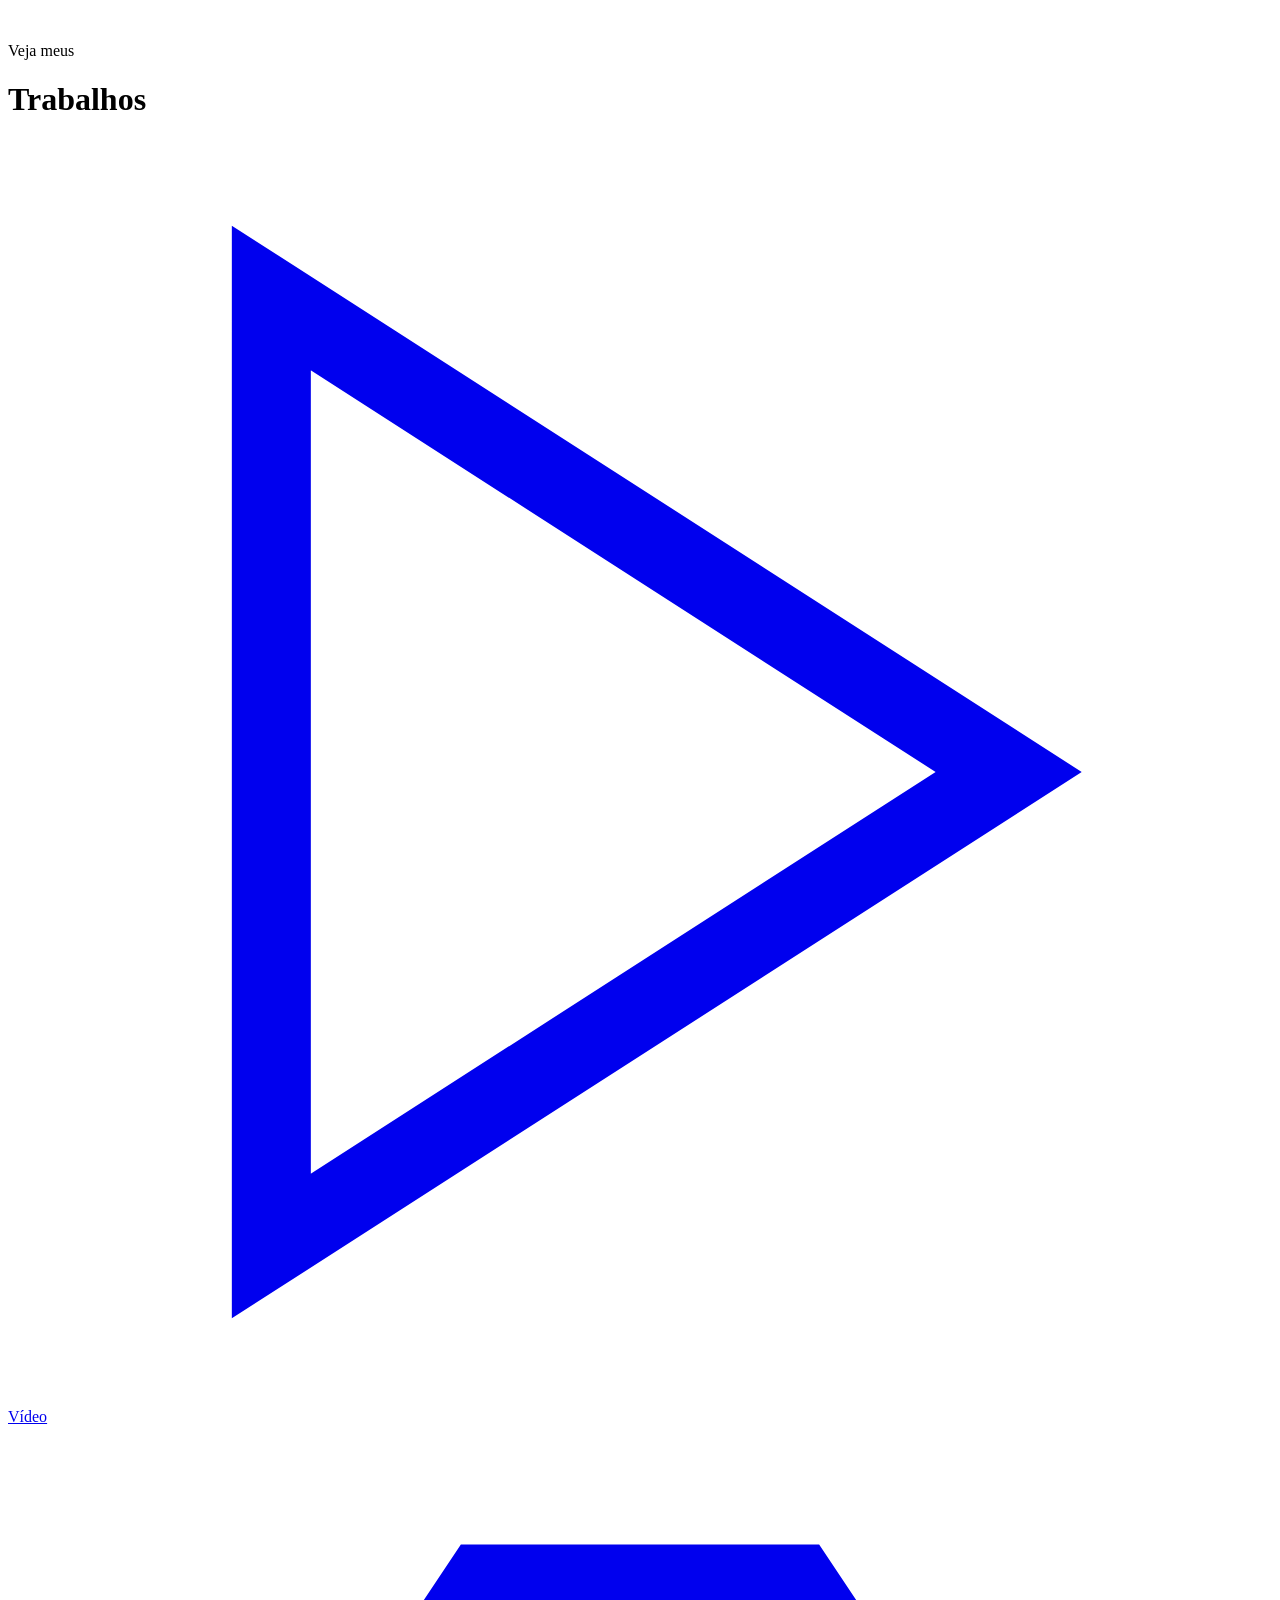
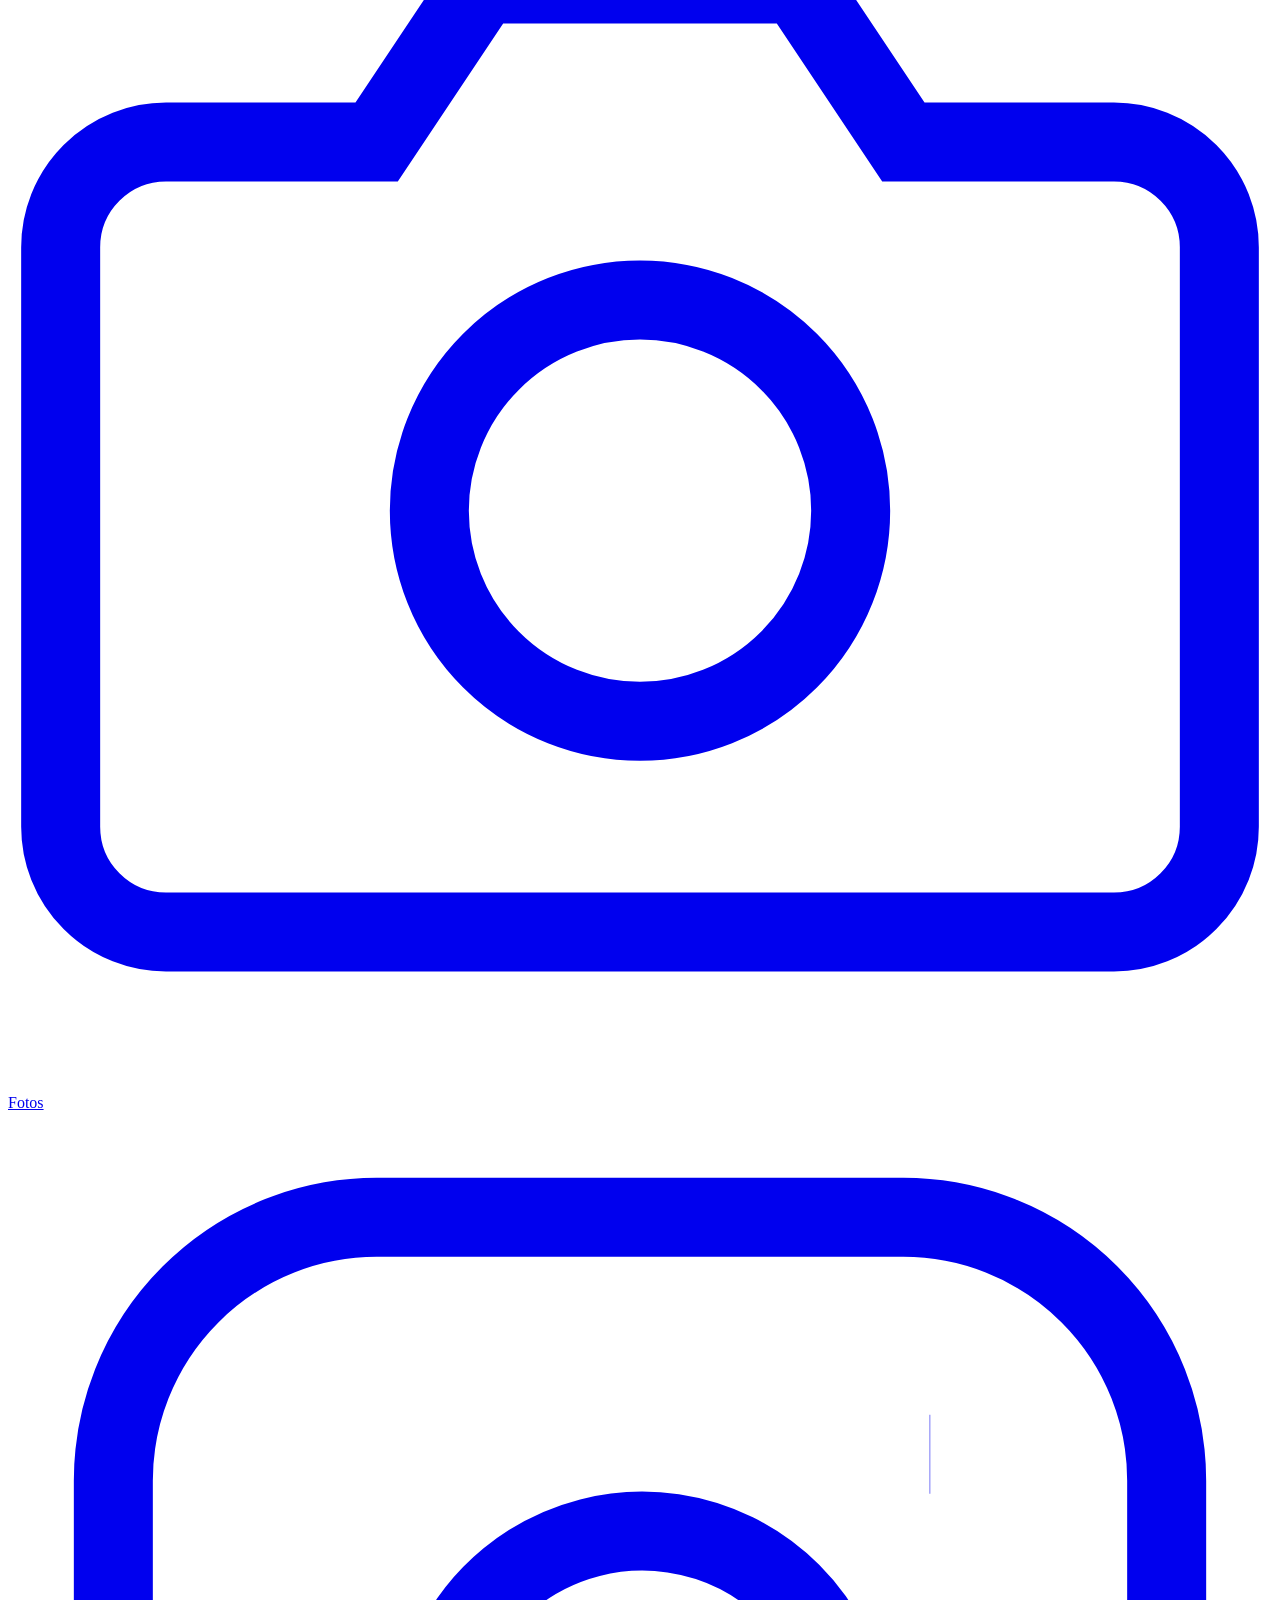
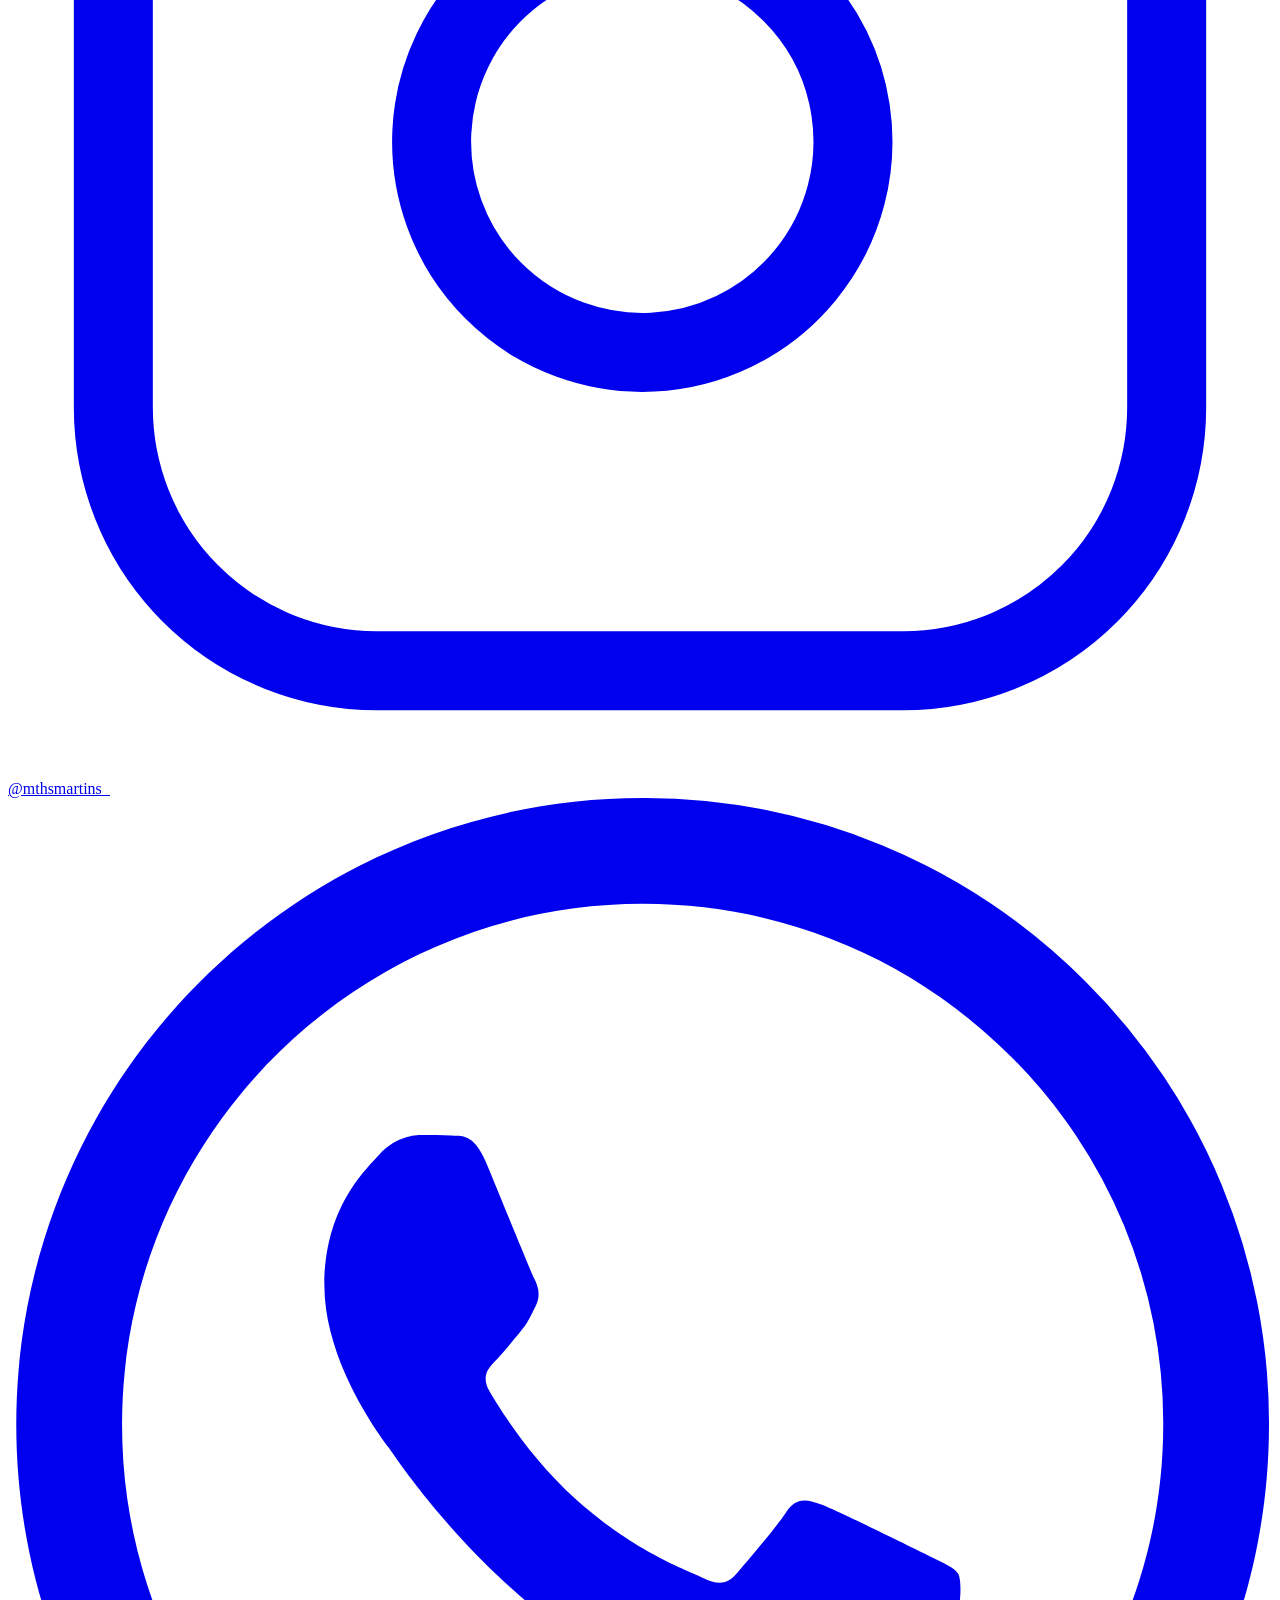
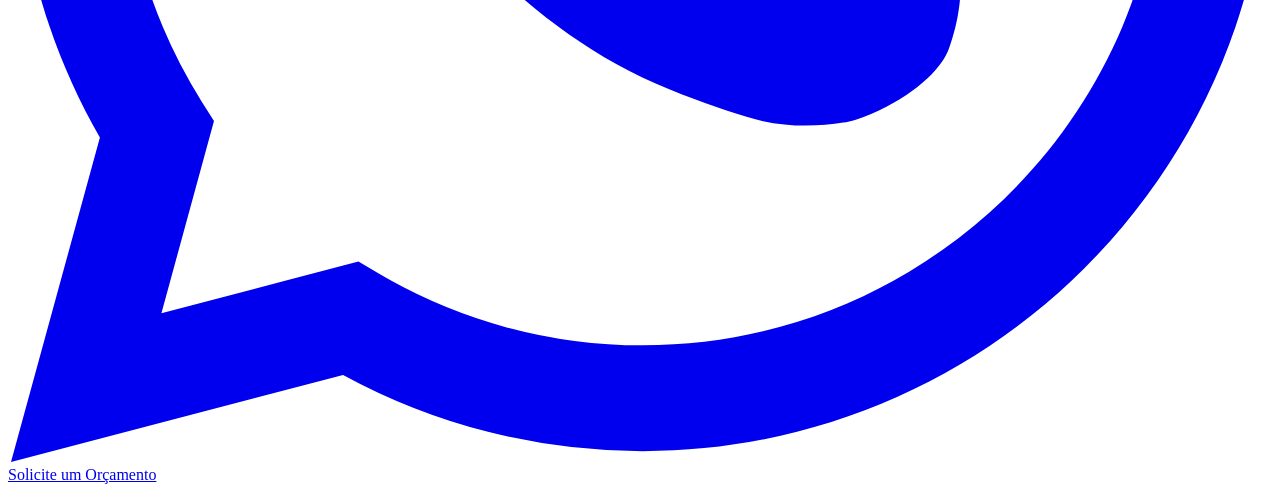
==== index.html @ 208d0a87 "Primeiro Upload do site" ====
<!DOCTYPE html>
<html lang="pt-BR">

<head>
  <meta charset="UTF-8" />
  <meta name="viewport" content="width=device-width, initial-scale=1.0" />
  <title>Matheus | Filmmaker</title>
  <meta name="description"
    content="Filmmaker especializado em casamentos, eventos corporativos e produções audiovisuais." />
  <link rel="preconnect" href="https://fonts.googleapis.com" />
  <link rel="preconnect" href="https://fonts.gstatic.com" crossorigin />
  <link
    href="https://fonts.googleapis.com/css2?family=Inter:wght@300;400;500;600;700;800;900&family=Montserrat:ital,wght@0,300;0,400;0,500;0,600;0,700;0,800;0,900;1,300;1,400&display=swap"
    rel="stylesheet" />
  <link rel="stylesheet" href="/assets/css/style.css?v=1.0.1" />
  <link rel="stylesheet" href="/assets/css/home.css?v=1.0.1" />
</head>

<body class="home-page">

  <div class="hero-bg">
    <img src="/assets/images/image35.jpg" alt="" aria-hidden="true" class="hero-img" />
    <div class="hero-overlay"></div>
    <div class="hero-grain"></div>
  </div>

  <main class="hero-main">
    <div class="hero-content">

      <p class="hero-eyebrow">Veja meus</p>
      <h1 class="hero-title">Trabalhos</h1>

      <nav class="hero-buttons" aria-label="Categorias">
        <a href="/videos.html" class="btn btn-outline" id="btn-videos">
          <svg class="btn-icon" viewBox="0 0 24 24" fill="none" stroke="currentColor" stroke-width="1.5"
            aria-hidden="true">
            <polygon points="5 3 19 12 5 21 5 3" />
          </svg>
          Vídeo
        </a>
        <a href="/fotografia.html" class="btn btn-solid" id="btn-fotografia">
          <svg class="btn-icon" viewBox="0 0 24 24" fill="none" stroke="currentColor" stroke-width="1.5"
            aria-hidden="true">
            <path d="M23 19a2 2 0 0 1-2 2H3a2 2 0 0 1-2-2V8a2 2 0 0 1 2-2h4l2-3h6l2 3h4a2 2 0 0 1 2 2z" />
            <circle cx="12" cy="13" r="4" />
          </svg>
          Fotos
        </a>
      </nav>

      <a href="https://www.instagram.com/mthsmartins_/" target="_blank" rel="noopener" class="hero-instagram"
        id="social-instagram" aria-label="Instagram de Matheus Films">
        <svg viewBox="0 0 24 24" fill="none" stroke="currentColor" stroke-width="1.5" aria-hidden="true">
          <rect x="2" y="2" width="20" height="20" rx="5" ry="5" />
          <path d="M16 11.37A4 4 0 1 1 12.63 8 4 4 0 0 1 16 11.37z" />
          <line x1="17.5" y1="6.5" x2="17.51" y2="6.5" />
        </svg>
        <span>@mthsmartins_</span>
      </a>

    </div>
  </main>

  <a href="https://wa.me/+5527997358236" target="_blank" rel="noopener" class="whatsapp-fab" id="whatsapp-btn"
    aria-label="Solicitar orçamento pelo WhatsApp">
    <svg viewBox="0 0 24 24" fill="currentColor" aria-hidden="true">
      <path
        d="M17.472 14.382c-.297-.149-1.758-.867-2.03-.967-.273-.099-.471-.148-.67.15-.197.297-.767.966-.94 1.164-.173.199-.347.223-.644.075-.297-.15-1.255-.463-2.39-1.475-.883-.788-1.48-1.761-1.653-2.059-.173-.297-.018-.458.13-.606.134-.133.298-.347.446-.52.149-.174.198-.298.298-.497.099-.198.05-.371-.025-.52-.075-.149-.669-1.612-.916-2.207-.242-.579-.487-.5-.669-.51-.173-.008-.371-.01-.57-.01-.198 0-.52.074-.792.372-.272.297-1.04 1.016-1.04 2.479 0 1.462 1.065 2.875 1.213 3.074.149.198 2.096 3.2 5.077 4.487.709.306 1.262.489 1.694.625.712.227 1.36.195 1.871.118.571-.085 1.758-.719 2.006-1.413.248-.694.248-1.289.173-1.413-.074-.124-.272-.198-.57-.347m-5.421 7.403h-.004a9.87 9.87 0 0 1-5.031-1.378l-.361-.214-3.741.982.998-3.648-.235-.374a9.86 9.86 0 0 1-1.51-5.26c.001-5.45 4.436-9.884 9.888-9.884 2.64 0 5.122 1.03 6.988 2.898a9.825 9.825 0 0 1 2.893 6.994c-.003 5.45-4.437 9.884-9.885 9.884m8.413-18.297A11.815 11.815 0 0 0 12.05 0C5.495 0 .16 5.335.157 11.892c0 2.096.547 4.142 1.588 5.945L.057 24l6.305-1.654a11.882 11.882 0 0 0 5.683 1.448h.005c6.554 0 11.89-5.335 11.893-11.893a11.821 11.821 0 0 0-3.48-8.413z" />
    </svg>
    <span class="whatsapp-label">Solicite um Orçamento</span>
  </a>

  <script src="/assets/js/home.js"></script>
</body>

</html>
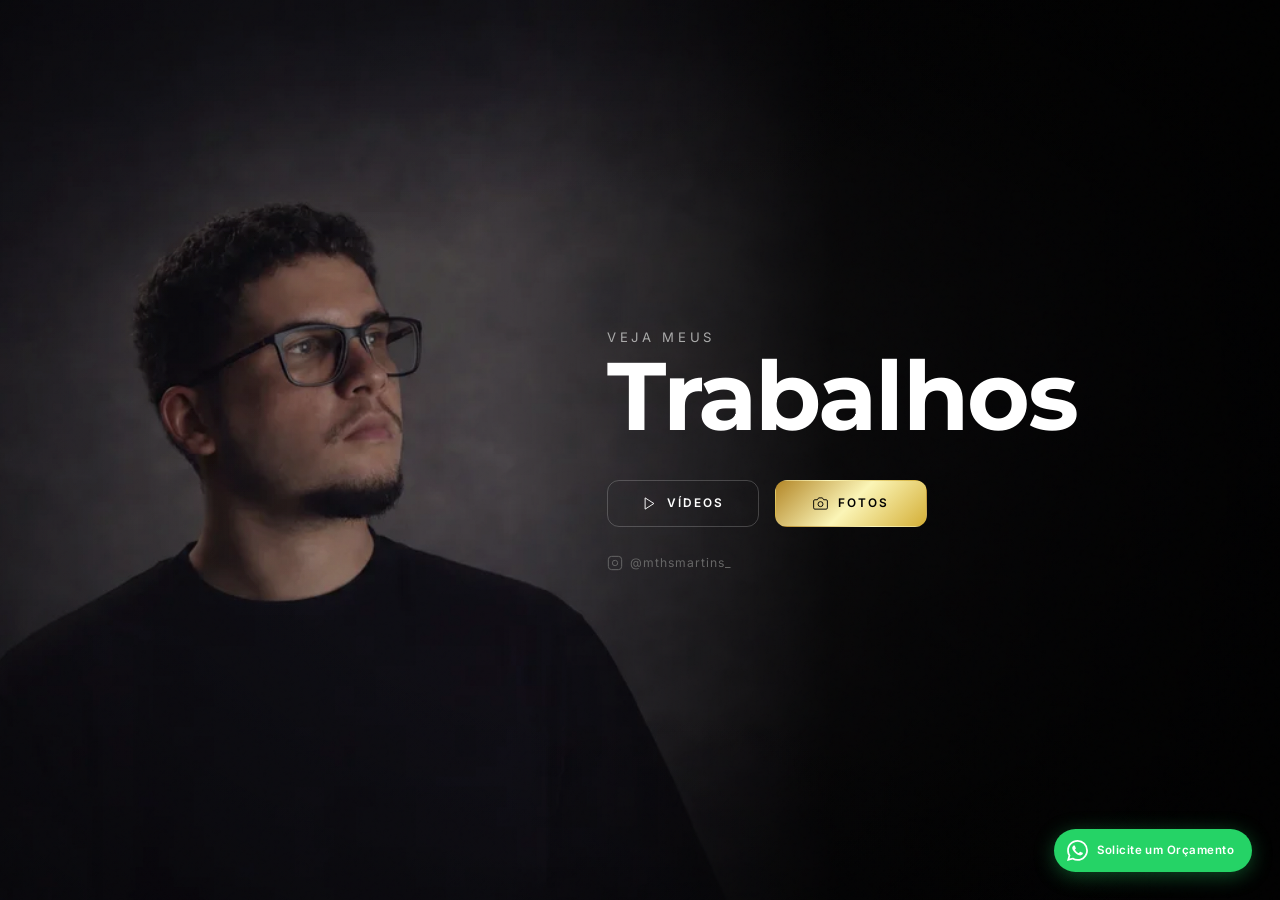
==== commit 740b75da: "Add files via upload" ====
--- a/index.html
+++ b/index.html
@@ -36,7 +36,7 @@
             aria-hidden="true">
             <polygon points="5 3 19 12 5 21 5 3" />
           </svg>
-          Vídeo
+          Vídeos
         </a>
         <a href="/fotografia.html" class="btn btn-solid" id="btn-fotografia">
           <svg class="btn-icon" viewBox="0 0 24 24" fill="none" stroke="currentColor" stroke-width="1.5"
--- a/assets/css/style.css
+++ b/assets/css/style.css
@@ -0,0 +1,517 @@
+/* ============================================
+   MATHEUS FILMS — style.css (minimalista)
+   ============================================ */
+*, *::before, *::after { box-sizing: border-box; margin: 0; padding: 0; outline: none; }
+html, body { overflow-x: hidden; }
+:focus-visible { outline: 1px solid var(--accent); outline-offset: 3px; }
+
+:root {
+  --black:       #000;
+  --dark:        #0a0a0a;
+  --dark-2:      #111;
+  --dark-3:      #181818;
+  --accent:      #D4AF37;
+  --accent-dim:  rgba(212, 175, 55, 0.12);
+  --accent-glow: rgba(212, 175, 55, 0.35);
+  --gold-texture: linear-gradient(135deg, #B38728, #FBF5B7, #D4AF37);
+  --white:       #fff;
+  --grey:        #666;
+  --grey-light:  #aaa;
+  --ff-display:  'Montserrat', sans-serif;
+  --ff-body:     'Inter', sans-serif;
+  --ease:        cubic-bezier(0.4,0,0.2,1);
+  --dur:         0.45s;
+}
+
+html { scroll-behavior: smooth; }
+
+body {
+  background: var(--black);
+  color: var(--white);
+  font-family: var(--ff-body);
+  font-size: 16px;
+  line-height: 1.6;
+  overflow-x: hidden;
+  -webkit-font-smoothing: antialiased;
+}
+
+img { display: block; width: 100%; height: 100%; object-fit: cover; }
+a { text-decoration: none; color: inherit; }
+
+::-webkit-scrollbar { width: 3px; }
+::-webkit-scrollbar-track { background: transparent; }
+::-webkit-scrollbar-thumb { background: var(--accent); border-radius: 2px; }
+
+/* ── NAVBAR ──────────────────────────────── */
+.navbar {
+  position: fixed; top: 0; left: 0; right: 0; z-index: 1000;
+  display: flex; align-items: center; justify-content: space-between;
+  padding: 0 52px; height: 68px;
+  background: transparent;
+  transition: background var(--dur) var(--ease),
+              border-color var(--dur) var(--ease);
+  border-bottom: 1px solid transparent;
+}
+.navbar.scrolled {
+  background: rgba(0,0,0,0.88);
+  backdrop-filter: blur(18px);
+  border-bottom-color: rgba(255,255,255,0.05);
+}
+
+.nav-logo {
+  font-family: var(--ff-display);
+  font-size: 1.4rem; font-weight: 700;
+  letter-spacing: 0.12em; color: var(--white);
+}
+.logo-dot { color: var(--accent); }
+
+.nav-links { display: flex; gap: 44px; list-style: none; }
+.nav-link {
+  font-size: 0.72rem; font-weight: 500;
+  letter-spacing: 0.18em; text-transform: uppercase;
+  color: var(--grey-light); position: relative; padding-bottom: 3px;
+  transition: color var(--dur) var(--ease);
+}
+.nav-link::after {
+  content: ''; position: absolute; bottom: 0; left: 0;
+  width: 0; height: 1px; background: var(--accent);
+  transition: width var(--dur) var(--ease);
+}
+.nav-link:hover, .nav-link.active { color: var(--white); }
+.nav-link:hover::after, .nav-link.active::after { width: 100%; }
+
+.nav-toggle {
+  display: none; flex-direction: column; gap: 5px;
+  background: none; border: none; cursor: pointer; padding: 4px;
+}
+.nav-toggle span {
+  display: block; width: 22px; height: 1px;
+  background: var(--white); transition: var(--dur) var(--ease);
+}
+.nav-toggle.active span:nth-child(1) { transform: translateY(6px) rotate(45deg); }
+.nav-toggle.active span:nth-child(2) { opacity: 0; }
+.nav-toggle.active span:nth-child(3) { transform: translateY(-6px) rotate(-45deg); }
+
+.nav-links.open {
+  display: flex; flex-direction: column;
+  position: fixed; top: 68px; left: 0; right: 0;
+  background: rgba(0,0,0,0.97);
+  padding: 32px 52px;
+  gap: 28px;
+}
+
+/* ── BUTTONS ─────────────────────────────── */
+.btn {
+  display: inline-flex; align-items: center; gap: 10px;
+  padding: 13px 30px;
+  font-family: var(--ff-body); font-size: 0.74rem;
+  font-weight: 600; letter-spacing: 0.18em; text-transform: uppercase;
+  border-radius: 12px; cursor: pointer;
+  transition: all var(--dur) var(--ease);
+  border: 1px solid transparent; white-space: nowrap;
+}
+.btn-outline {
+  border-color: rgba(255,255,255,0.2); color: var(--white); background: transparent;
+}
+.btn-outline:hover {
+  border-color: var(--accent); background: var(--accent-dim);
+  box-shadow: 0 0 18px var(--accent-glow);
+}
+.btn-solid { background: var(--gold-texture); color: var(--black); border-color: transparent; }
+.btn-solid:hover {
+  background: linear-gradient(135deg, #c79a2f, #fffdf0, #e0bc46); box-shadow: 0 0 28px var(--accent-glow);
+  transform: translateY(-2px);
+}
+.btn-sm { padding: 9px 20px; font-size: 0.7rem; }
+.btn-icon { width: 15px; height: 15px; flex-shrink: 0; }
+
+/* ── HERO ────────────────────────────────── */
+.hero {
+  position: relative; width: 100%; height: 100vh; min-height: 580px;
+  display: flex; align-items: center; overflow: hidden;
+}
+.hero-bg { position: absolute; inset: 0; }
+.hero-img {
+  width: 100%; height: 100%; object-fit: cover; object-position: center;
+  filter: brightness(0.38);
+  transform: scale(1.04);
+  animation: heroZoom 12s ease-out forwards;
+}
+@keyframes heroZoom {
+  to { transform: scale(1); filter: brightness(0.42); }
+}
+.hero-overlay {
+  position: absolute; inset: 0;
+  background:
+    /* Vinheta nas bordas (elimina vazamento) */
+    radial-gradient(ellipse at center, transparent 40%, rgba(0,0,0,0.92) 100%),
+    /* Gradiente direcional principal */
+    linear-gradient(
+      105deg,
+      rgba(0,0,0,0.92) 0%,
+      rgba(0,0,0,0.3) 55%,
+      rgba(0,0,0,0.7) 100%
+    );
+}
+/* Radial accent light sutil que segue o mouse */
+.hero::before {
+  content: '';
+  position: absolute; inset: 0; z-index: 1; pointer-events: none;
+  background: radial-gradient(
+    500px circle at var(--mx, 75%) var(--my, 50%),
+    rgba(212, 175, 55, 0.05), transparent 65%
+  );
+  transition: background 0.15s linear;
+}
+
+.hero-grain {
+  position: absolute; inset: 0; pointer-events: none; z-index: 1;
+  background-image: url("data:image/svg+xml,%3Csvg viewBox='0 0 200 200' xmlns='http://www.w3.org/2000/svg'%3E%3Cfilter id='n'%3E%3CfeTurbulence type='fractalNoise' baseFrequency='0.85' numOctaves='4' stitchTiles='stitch'/%3E%3C/filter%3E%3Crect width='100%25' height='100%25' filter='url(%23n)' opacity='0.03'/%3E%3C/svg%3E");
+  mix-blend-mode: overlay;
+}
+
+.hero-content {
+  position: relative; z-index: 2;
+  max-width: 600px;
+  margin-left: auto; margin-right: 12%;
+  padding: 0 24px;
+}
+
+/* Hero entrada em cascata */
+.hero-badge    { animation: fadeUp 0.9s 0.3s var(--ease) both; }
+.hero-eyebrow  { animation: fadeUp 0.9s 0.45s var(--ease) both; }
+.hero-title    { animation: fadeUp 0.9s 0.58s var(--ease) both; }
+.hero-buttons  { animation: fadeUp 0.9s 0.72s var(--ease) both; }
+.hero-social   { animation: fadeUp 0.9s 0.86s var(--ease) both; }
+
+@keyframes fadeUp {
+  from { opacity: 0; transform: translateY(24px); }
+  to   { opacity: 1; transform: translateY(0); }
+}
+
+.hero-badge {
+  display: inline-flex; align-items: center; gap: 8px;
+  padding: 5px 14px;
+  border: 1px solid rgba(212, 175, 55, 0.4);
+  border-radius: 50px; font-size: 0.66rem;
+  letter-spacing: 0.14em; text-transform: uppercase;
+  color: var(--grey-light); margin-bottom: 24px;
+  background: rgba(212, 175, 55, 0.07);
+}
+.badge-dot {
+  width: 5px; height: 5px; border-radius: 50%; background: var(--accent);
+  animation: pulse 2.2s infinite;
+}
+@keyframes pulse {
+  0%,100% { opacity:1; transform:scale(1); }
+  50% { opacity:0.4; transform:scale(1.4); }
+}
+
+.hero-eyebrow {
+  font-size: 0.8rem; font-weight: 400;
+  letter-spacing: 0.28em; text-transform: uppercase;
+  color: var(--grey-light); margin-bottom: 6px;
+}
+.hero-title {
+  font-family: var(--ff-display);
+  font-size: clamp(3.8rem, 7vw, 6.2rem);
+  font-weight: 700; line-height: 0.95;
+  letter-spacing: -0.02em; color: var(--white);
+  margin-bottom: 36px;
+}
+
+.hero-buttons { display: flex; flex-direction: column; gap: 10px; max-width: 320px; }
+.hero-buttons .btn { width: 100%; justify-content: center; }
+
+.hero-social { display: flex; align-items: center; gap: 14px; margin-top: 28px; }
+.social-link {
+  display: flex; align-items: center; gap: 7px;
+  font-size: 0.76rem; letter-spacing: 0.07em; color: var(--grey);
+  transition: color var(--dur) var(--ease);
+}
+.social-link:hover { color: var(--white); }
+.social-icon { width: 17px; height: 17px; flex-shrink: 0; }
+
+/* WhatsApp FAB */
+.whatsapp-fab {
+  position: fixed; bottom: 28px; right: 28px; z-index: 999;
+  display: flex; align-items: center; gap: 9px;
+  padding: 11px 18px 11px 13px;
+  background: #25D366; color: var(--white);
+  border-radius: 50px; font-size: 0.72rem; font-weight: 600;
+  letter-spacing: 0.04em;
+  box-shadow: 0 4px 20px rgba(37,211,102,0.35);
+  transition: all var(--dur) var(--ease);
+  animation: fabIn 1s 1.4s var(--ease) both;
+}
+@keyframes fabIn {
+  from { opacity: 0; transform: translateY(16px) scale(0.9); }
+  to   { opacity: 1; transform: translateY(0) scale(1); }
+}
+.whatsapp-fab:hover {
+  transform: translateY(-3px); box-shadow: 0 8px 28px rgba(37,211,102,0.55);
+}
+.whatsapp-icon { width: 21px; height: 21px; flex-shrink: 0; }
+
+/* ── SECTIONS ────────────────────────────── */
+.section { padding: 96px 52px; max-width: 1380px; margin: 0 auto; }
+
+.section-header { margin-bottom: 56px; }
+.section-tag {
+  display: inline-block; font-size: 0.67rem;
+  letter-spacing: 0.25em; text-transform: uppercase;
+  color: var(--accent); margin-bottom: 10px;
+}
+.section-title {
+  font-family: var(--ff-display);
+  font-size: clamp(2rem, 4vw, 3rem);
+  font-weight: 600; line-height: 1.1;
+  color: var(--white); margin-bottom: 14px;
+}
+.section-title em { font-style: italic; color: var(--grey-light); }
+.section-line { width: 40px; height: 1px; background: var(--accent); }
+
+/* ── VIDEOS ──────────────────────────────── */
+.videos-section { border-top: 1px solid rgba(255,255,255,0.05); }
+
+.featured-video {
+  display: grid; grid-template-columns: 1fr 360px;
+  gap: 52px; margin-bottom: 68px; align-items: center;
+}
+.featured-thumb {
+  position: relative; aspect-ratio: 16/9;
+  border-radius: 12px; overflow: hidden;
+  border: 1px solid rgba(255,255,255,0.05);
+}
+.featured-overlay {
+  position: absolute; inset: 0;
+  display: flex; align-items: center; justify-content: center;
+  background: rgba(0,0,0,0.45);
+  opacity: 0; transition: opacity var(--dur) var(--ease);
+}
+.featured-thumb:hover .featured-overlay { opacity: 1; }
+.play-btn {
+  width: 68px; height: 68px; border-radius: 50%;
+  background: var(--gold-texture); border: none; cursor: pointer;
+  display: flex; align-items: center; justify-content: center;
+  box-shadow: 0 0 36px var(--accent-glow);
+  transition: transform var(--dur) var(--ease);
+  color: var(--black);
+}
+.play-btn svg { width: 26px; height: 26px; margin-left: 3px; }
+.play-btn:hover { transform: scale(1.08); }
+.featured-badge {
+  position: absolute; top: 14px; left: 14px;
+  background: var(--gold-texture); color: var(--black); font-weight: 700;
+  font-size: 0.62rem; letter-spacing: 0.12em; text-transform: uppercase;
+  padding: 4px 9px; border-radius: 4px;
+}
+.featured-tag {
+  font-size: 0.67rem; letter-spacing: 0.2em; text-transform: uppercase;
+  color: var(--accent); display: block; margin-bottom: 10px;
+}
+.featured-title {
+  font-family: var(--ff-display); font-size: 1.8rem; font-weight: 600;
+  line-height: 1.2; color: var(--white); margin-bottom: 14px;
+}
+.featured-desc { font-size: 0.88rem; color: var(--grey); line-height: 1.75; margin-bottom: 22px; }
+.featured-meta { display: flex; gap: 18px; margin-bottom: 26px; }
+.featured-meta span {
+  display: flex; align-items: center; gap: 5px;
+  font-size: 0.72rem; color: var(--grey);
+}
+
+.collection-label {
+  font-size: 0.66rem; letter-spacing: 0.3em; text-transform: uppercase;
+  color: var(--grey); margin-bottom: 22px;
+  display: flex; align-items: center; gap: 14px;
+}
+.collection-label::after {
+  content: ''; flex: 1; height: 1px; background: rgba(255,255,255,0.05);
+}
+
+.video-grid {
+  display: grid; grid-template-columns: repeat(4, 1fr); gap: 18px;
+}
+.card { cursor: pointer; transition: transform var(--dur) var(--ease); }
+.card:hover { transform: translateY(-5px); }
+
+.card-thumb {
+  position: relative; aspect-ratio: 16/10;
+  border-radius: 12px; overflow: hidden;
+  background: var(--dark-3); margin-bottom: 11px;
+}
+.card-overlay {
+  position: absolute; inset: 0;
+  display: flex; align-items: center; justify-content: center;
+  background: rgba(212, 175, 55, 0.28); opacity: 0;
+  transition: opacity var(--dur) var(--ease);
+}
+.card-thumb:hover .card-overlay { opacity: 1; }
+.play-mini {
+  width: 42px; height: 42px; border-radius: 50%;
+  background: rgba(255,255,255,0.1);
+  border: 1px solid rgba(255,255,255,0.35);
+  cursor: pointer; color: white;
+  display: flex; align-items: center; justify-content: center;
+  backdrop-filter: blur(4px);
+  transition: transform var(--dur) var(--ease);
+}
+.play-mini svg { width: 14px; height: 14px; margin-left: 2px; }
+.play-mini:hover { transform: scale(1.12); }
+.card-badge {
+  position: absolute; top: 9px; left: 9px;
+  background: rgba(0,0,0,0.65); backdrop-filter: blur(4px);
+  border: 1px solid rgba(255,255,255,0.08);
+  color: var(--grey-light); font-size: 0.6rem;
+  letter-spacing: 0.08em; padding: 3px 8px; border-radius: 4px;
+}
+.card-cat {
+  position: absolute; bottom: 9px; right: 9px;
+  background: var(--gold-texture); color: var(--black); font-weight: 700;
+  font-size: 0.58rem; letter-spacing: 0.1em; text-transform: uppercase;
+  padding: 3px 8px; border-radius: 4px;
+}
+.card-info h4 {
+  font-family: var(--ff-display); font-size: 1rem; font-weight: 600;
+  color: var(--white); margin-bottom: 3px;
+}
+.card-info p { font-size: 0.72rem; color: var(--grey); }
+
+.card-add .card-thumb-add {
+  display: flex; flex-direction: column;
+  align-items: center; justify-content: center; gap: 8px;
+  border: 1px dashed rgba(255,255,255,0.1); background: transparent;
+}
+.add-icon { font-size: 1.8rem; color: var(--grey); font-weight: 300; }
+.card-thumb-add p { font-size: 0.68rem; color: var(--grey); text-align: center; }
+
+/* ── FOTOGRAFIA ──────────────────────────── */
+.foto-section { border-top: 1px solid rgba(255,255,255,0.05); }
+
+.filter-bar { display: flex; gap: 8px; flex-wrap: wrap; margin-bottom: 36px; }
+.filter-btn {
+  padding: 7px 18px; background: transparent;
+  border: 1px solid rgba(255,255,255,0.08); color: var(--grey);
+  border-radius: 6px; font-family: var(--ff-body);
+  font-size: 0.72rem; letter-spacing: 0.12em; text-transform: uppercase;
+  cursor: pointer; transition: all var(--dur) var(--ease);
+}
+.filter-btn:hover { border-color: rgba(212, 175, 55, 0.45); color: var(--white); }
+.filter-btn.active { background: var(--gold-texture); border-color: transparent; color: var(--black); font-weight: 600; }
+
+.photo-grid {
+  display: grid; grid-template-columns: repeat(3, 1fr);
+  grid-auto-rows: 210px; gap: 10px;
+}
+.photo-item {
+  position: relative; overflow: hidden; border-radius: 12px; cursor: pointer;
+  transition: opacity 0.4s var(--ease), transform 0.4s var(--ease);
+}
+.photo-item.hidden { opacity: 0; pointer-events: none; transform: scale(0.97); }
+.photo-item.photo-large { grid-row: span 2; }
+.photo-item img { transition: transform 0.7s var(--ease); }
+.photo-item:hover img { transform: scale(1.04); }
+.photo-hover {
+  position: absolute; inset: 0;
+  background: linear-gradient(to top, rgba(0,0,0,0.75) 0%, transparent 55%);
+  display: flex; align-items: flex-end; justify-content: space-between;
+  padding: 14px; opacity: 0; transition: opacity var(--dur) var(--ease);
+}
+.photo-item:hover .photo-hover { opacity: 1; }
+.photo-label { font-size: 0.72rem; color: var(--grey-light); letter-spacing: 0.07em; }
+.photo-expand {
+  background: rgba(255,255,255,0.08); border: 1px solid rgba(255,255,255,0.15);
+  border-radius: 50%; width: 34px; height: 34px;
+  display: flex; align-items: center; justify-content: center;
+  cursor: pointer; color: white; flex-shrink: 0;
+  transition: background var(--dur) var(--ease);
+}
+.photo-expand:hover { background: var(--accent); border-color: var(--accent); }
+
+/* ── CONTATO ─────────────────────────────── */
+.contact-section {
+  border-top: 1px solid rgba(255,255,255,0.05);
+  text-align: center; max-width: 1380px; margin: 0 auto;
+}
+.contact-inner { max-width: 560px; margin: 0 auto; }
+.contact-title {
+  font-family: var(--ff-display);
+  font-size: clamp(2.2rem, 4vw, 3.2rem);
+  font-weight: 600; line-height: 1.2;
+  color: var(--white); margin: 14px 0;
+}
+.contact-title em { font-style: italic; color: var(--grey-light); }
+.contact-sub { color: var(--grey); margin-bottom: 36px; font-size: 0.92rem; }
+.contact-actions { display: flex; gap: 14px; justify-content: center; flex-wrap: wrap; }
+
+/* ── FOOTER ──────────────────────────────── */
+.footer { border-top: 1px solid rgba(255,255,255,0.05); padding: 32px 52px; }
+.footer-inner {
+  display: flex; align-items: center; justify-content: space-between;
+  flex-wrap: wrap; gap: 14px;
+}
+.footer-logo { font-family: var(--ff-display); font-size: 1.05rem; font-weight: 700; letter-spacing: 0.12em; }
+.footer-copy { font-size: 0.72rem; color: var(--grey); }
+.footer-socials { display: flex; gap: 14px; }
+.footer-socials a { color: var(--grey); transition: color var(--dur) var(--ease); }
+.footer-socials a:hover { color: var(--white); }
+
+/* ── LIGHTBOX ────────────────────────────── */
+.lightbox {
+  position: fixed; inset: 0; z-index: 2000;
+  background: rgba(0,0,0,0.96); backdrop-filter: blur(8px);
+  display: flex; align-items: center; justify-content: center;
+  opacity: 0; pointer-events: none; transition: opacity 0.35s var(--ease);
+}
+.lightbox.open { opacity: 1; pointer-events: all; }
+.lightbox-img {
+  max-width: 88vw; max-height: 88vh;
+  width: auto; height: auto; border-radius: 12px; object-fit: contain;
+  transform: scale(0.96);
+  transition: transform 0.35s var(--ease);
+}
+.lightbox.open .lightbox-img { transform: scale(1); }
+.lightbox-close {
+  position: absolute; top: 22px; right: 26px;
+  background: none; border: none; color: var(--grey-light);
+  font-size: 1.4rem; cursor: pointer; transition: color var(--dur) var(--ease);
+}
+.lightbox-close:hover { color: var(--white); }
+
+/* ── SCROLL REVEAL (progressive enhancement) ─ */
+/* Sem JS: tudo visível normalmente */
+/* Com JS: .js .reveal fica escondido até entrar na viewport */
+.js .reveal {
+  opacity: 0;
+  transform: translateY(20px);
+  transition: opacity 0.65s var(--ease), transform 0.65s var(--ease);
+}
+.js .reveal.visible {
+  opacity: 1;
+  transform: translateY(0);
+}
+
+/* ── RESPONSIVE ──────────────────────────── */
+@media (max-width: 1100px) {
+  .video-grid { grid-template-columns: repeat(2, 1fr); }
+  .featured-video { grid-template-columns: 1fr; }
+}
+@media (max-width: 768px) {
+  .navbar { padding: 0 24px; }
+  .nav-links { display: none; }
+  .nav-toggle { display: flex; }
+  .hero-content { margin: 0 auto; padding: 0 24px; }
+  .section { padding: 72px 24px; }
+  .video-grid { grid-template-columns: 1fr; }
+  .photo-grid { grid-template-columns: repeat(2,1fr); grid-auto-rows: 170px; }
+  .photo-item.photo-large { grid-row: span 1; }
+  .footer-inner { flex-direction: column; text-align: center; }
+  .footer-socials { justify-content: center; }
+  .whatsapp-label { display: none; }
+  .whatsapp-fab { padding: 12px; border-radius: 50%; }
+}
+@media (max-width: 480px) {
+  .photo-grid { grid-template-columns: 1fr; }
+  .contact-actions { flex-direction: column; align-items: center; }
+}
--- a/assets/css/home.css
+++ b/assets/css/home.css
@@ -0,0 +1,138 @@
+/* ============================================
+   home.css — Página inicial fullscreen
+   ============================================ */
+
+/* Impede qualquer scroll na home */
+html, body.home-page {
+  height: 100%; width: 100%;
+  overflow: hidden;
+}
+
+/* BG cobre toda a tela */
+.hero-bg {
+  position: fixed; inset: 0; z-index: 0;
+}
+.hero-img {
+  width: 100%; height: 100%;
+  object-fit: cover;
+  object-position: 75% center;
+  filter: brightness(0.9);
+  transform: scale(1.04);
+  animation: heroZoom 14s ease-out forwards;
+}
+@keyframes heroZoom {
+  to { transform: scale(1); filter: brightness(1); }
+}
+.hero-overlay {
+  position: absolute; inset: 0;
+  background:
+    radial-gradient(ellipse at center, transparent 40%, rgba(0,0,0,0.4) 100%),
+    linear-gradient(90deg, rgba(0,0,0,0.1) 0%, rgba(0,0,0,0.1) 40%, rgba(0,0,0,0.85) 65%, rgba(0,0,0,0.95) 100%);
+}
+.hero-grain {
+  position: absolute; inset: 0; pointer-events: none;
+  background-image: url("data:image/svg+xml,%3Csvg viewBox='0 0 200 200' xmlns='http://www.w3.org/2000/svg'%3E%3Cfilter id='n'%3E%3CfeTurbulence type='fractalNoise' baseFrequency='0.85' numOctaves='4' stitchTiles='stitch'/%3E%3C/filter%3E%3Crect width='100%25' height='100%25' filter='url(%23n)' opacity='0.03'/%3E%3C/svg%3E");
+  mix-blend-mode: overlay;
+}
+
+/* Centra o conteúdo */
+.hero-main {
+  position: relative; z-index: 1;
+  width: 100%; height: 100vh;
+  display: flex; align-items: center; justify-content: flex-end;
+}
+
+.hero-content {
+  margin-right: clamp(60px, 14vw, 240px);
+  display: flex; flex-direction: column; align-items: flex-start;
+  max-width: 600px;
+  width: fit-content;
+}
+
+/* Textos com entrada animada em cascata */
+.hero-eyebrow {
+  font-family: var(--ff-body);
+  font-size: 0.82rem; font-weight: 400;
+  letter-spacing: 0.28em; text-transform: uppercase;
+  color: var(--grey-light); margin-bottom: 4px;
+  opacity: 0; animation: fadeUp 0.8s 0.3s var(--ease) forwards;
+}
+.hero-title {
+  font-family: var(--ff-display);
+  font-size: clamp(4rem, 7.5vw, 6.5rem);
+  font-weight: 700; line-height: 0.92;
+  letter-spacing: -0.02em; color: var(--white);
+  margin-bottom: 40px;
+  opacity: 0; animation: fadeUp 0.9s 0.45s var(--ease) forwards;
+}
+.hero-buttons {
+  display: flex; flex-direction: row; gap: 16px;
+  width: 100%;
+  opacity: 0; animation: fadeUp 0.8s 0.62s var(--ease) forwards;
+}
+.hero-buttons .btn { flex: 1; justify-content: center; }
+
+.hero-instagram {
+  display: flex; align-items: center; gap: 7px;
+  margin-top: 26px;
+  font-size: 0.76rem; letter-spacing: 0.08em;
+  color: var(--grey);
+  transition: color var(--dur) var(--ease);
+  opacity: 0; animation: fadeUp 0.8s 0.78s var(--ease) forwards;
+}
+.hero-instagram svg { width: 16px; height: 16px; flex-shrink: 0; }
+.hero-instagram:hover { color: var(--white); }
+
+@keyframes fadeUp {
+  from { opacity: 0; transform: translateY(22px); }
+  to   { opacity: 1; transform: translateY(0); }
+}
+
+/* WhatsApp FAB */
+.whatsapp-fab {
+  position: fixed; bottom: 28px; right: 28px; z-index: 10;
+  display: flex; align-items: center; gap: 9px;
+  padding: 11px 18px 11px 13px;
+  background: #25D366; color: #fff;
+  border-radius: 50px;
+  font-family: var(--ff-body); font-size: 0.72rem; font-weight: 600;
+  letter-spacing: 0.04em;
+  box-shadow: 0 4px 20px rgba(37,211,102,0.35);
+  transition: transform var(--dur) var(--ease), box-shadow var(--dur) var(--ease);
+  opacity: 0; animation: fabIn 0.9s 1.1s var(--ease) forwards;
+}
+@keyframes fabIn {
+  from { opacity: 0; transform: translateY(14px); }
+  to   { opacity: 1; transform: translateY(0); }
+}
+.whatsapp-fab:hover {
+  transform: translateY(-3px);
+  box-shadow: 0 8px 28px rgba(37,211,102,0.55);
+}
+.whatsapp-fab svg { width: 21px; height: 21px; flex-shrink: 0; }
+
+/* Responsivo */
+@media (max-width: 600px) {
+  .hero-main { justify-content: center; }
+  .hero-content {
+    margin-right: 0;
+    padding: 0 32px;
+    max-width: 100%;
+    width: 100%;
+    align-items: center;
+    text-align: center;
+  }
+  .hero-buttons {
+    flex-direction: column;
+    width: 100%;
+    max-width: 320px;
+  }
+  .hero-buttons .btn {
+    width: 100%;
+  }
+  .hero-instagram {
+    justify-content: center;
+  }
+  .whatsapp-label { display: none; }
+  .whatsapp-fab { padding: 12px; border-radius: 50%; }
+}
